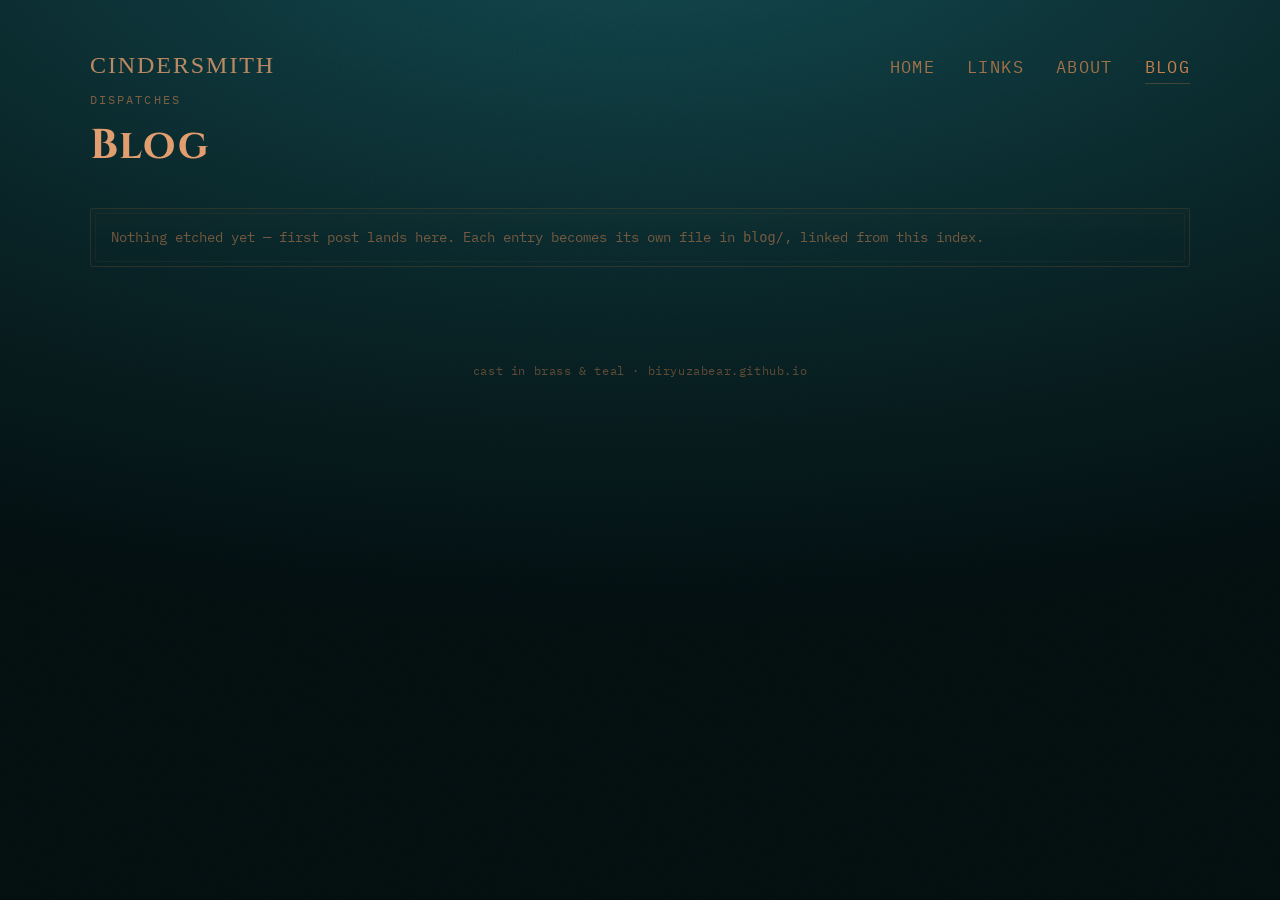
==== blog/index.html @ ecbf348b "Bigger nav, smoother ground, page-wide grain, tighter mobile stage Co-Authored-By: Claude Opus 5 <no" ====
<!doctype html>
<html lang="en">
<head>
<meta charset="utf-8">
<meta name="viewport" content="width=device-width, initial-scale=1">
<title>Blog — Cindersmith</title>
<link rel="preconnect" href="https://fonts.googleapis.com">
<link rel="preconnect" href="https://fonts.gstatic.com" crossorigin>
<link href="https://fonts.googleapis.com/css2?family=Cinzel:wght@500;700&family=IBM+Plex+Mono:wght@400;500&display=swap" rel="stylesheet">
<link rel="stylesheet" href="../assets/style.css?v=9">
<style>
  .entries { display: flex; flex-direction: column; gap: 0.9rem; margin-top: 1.5rem; }
  .entry { text-decoration: none; color: var(--ink); display: block; }
  .entry .date { font-size: 0.72rem; letter-spacing: 0.08em; opacity: 0.55; text-transform: uppercase; }
  .entry h3 { margin: 0.2rem 0 0.3rem; font-size: 1.05rem; }
  .empty { opacity: 0.55; font-size: 0.85rem; }
</style>
</head>
<body>
<nav class="site-nav">
  <a class="mark" href="../index.html">CINDERSMITH</a>
  <ul>
    <li><a href="../index.html">Home</a></li>
    <li><a href="../links.html">Links</a></li>
    <li><a href="../about.html">About</a></li>
    <li><a href="index.html" aria-current="page">Blog</a></li>
  </ul>
</nav>

<main>
  <p class="eyebrow">dispatches</p>
  <h1>Blog</h1>

  <div class="entries">
    <p class="empty plate">Nothing etched yet — first post lands here. Each entry becomes its own file in <code>blog/</code>, linked from this index.</p>
  </div>
</main>

<footer class="site-foot">cast in brass &amp; teal · biryuzabear.github.io</footer>
</body>
</html>
---- assets/style.css ----
@font-face {
  font-family: "Cinzel";
  src: local("Cinzel");
  font-display: swap;
}

:root {
  --ink: #c17a4a;
  --paper: #0d3438;
  --void: #061a1c;
  --backdrop: #030e0f;
  --highlight: #e0996a;
  --line: rgba(193, 122, 74, 0.28);
  --font-display: "Cinzel", "Iowan Old Style", Georgia, serif;
  --font-mono: "IBM Plex Mono", ui-monospace, "SF Mono", Menlo, monospace;
  --max-w: 780px;
  --gap: clamp(1.25rem, 4vw, 2.5rem);
}

@media (min-width: 900px) {
  :root { --max-w: 1180px; }
  body { font-size: 17px; }
}

* { box-sizing: border-box; }

html {
  background: var(--backdrop);
}

body {
  margin: 0;
  min-height: 100vh;
  background:
    radial-gradient(ellipse 140% 90% at 50% -10%,
      #12484d 0%,
      var(--paper) 26%,
      #092528 46%,
      #061a1c 64%,
      var(--backdrop) 88%,
      var(--backdrop) 100%);
  background-attachment: fixed;
  color: var(--ink);
  font-family: var(--font-mono);
  font-size: 16px;
  line-height: 1.6;
}

main {
  max-width: var(--max-w);
  margin: 0 auto;
  padding: 0 var(--gap) calc(var(--gap) * 2);
}

a {
  color: var(--highlight);
  text-decoration-color: var(--line);
  text-underline-offset: 3px;
}
a:hover, a:focus-visible { text-decoration-color: var(--highlight); }

/* ---- nav ---- */
.site-nav {
  max-width: var(--max-w);
  margin: 0 auto;
  padding: var(--gap) var(--gap) 0;
  display: flex;
  align-items: baseline;
  justify-content: space-between;
  gap: 1rem;
  flex-wrap: wrap;
}
.site-nav .mark {
  font-family: var(--font-display);
  font-size: 1.35rem;
  letter-spacing: 0.08em;
  color: var(--highlight);
  text-decoration: none;
  white-space: nowrap;
}
.site-nav ul {
  display: flex;
  gap: 1.6rem;
  list-style: none;
  margin: 0;
  padding: 0;
  flex-wrap: wrap;
}
.site-nav a {
  font-size: 1rem;
  letter-spacing: 0.08em;
  text-transform: uppercase;
  text-decoration: none;
  color: var(--ink);
  opacity: 0.8;
  border-bottom: 1px solid transparent;
  padding: 0.35rem 0;
}
@media (min-width: 900px) {
  .site-nav .mark { font-size: 1.5rem; }
  .site-nav a { font-size: 1.05rem; }
  .site-nav ul { gap: 2rem; }
}
.site-nav a:hover, .site-nav a[aria-current="page"] {
  opacity: 1;
  border-bottom-color: var(--line);
}

/* ---- headings ---- */
h1, h2, h3 {
  font-family: var(--font-display);
  color: var(--highlight);
  letter-spacing: 0.03em;
  line-height: 1.25;
  text-wrap: balance;
}
h1 { font-size: clamp(1.7rem, 6vw, 2.6rem); margin: 0 0 0.4rem; }
h2 { font-size: clamp(1.15rem, 4vw, 1.5rem); margin: 2.5rem 0 0.75rem; }

.eyebrow {
  font-size: 0.72rem;
  letter-spacing: 0.18em;
  text-transform: uppercase;
  color: var(--ink);
  opacity: 0.6;
  margin: 0 0 0.6rem;
}

.lede {
  color: var(--ink);
  opacity: 0.85;
  max-width: 46ch;
}

/* ---- etched divider ---- */
.trace-rule {
  border: 0;
  height: 1px;
  margin: 2.5rem 0;
  background: linear-gradient(90deg, var(--line) 0%, transparent 70%);
}

/* ---- plate: shared card surface ---- */
.plate {
  position: relative;
  border: 1px solid var(--line);
  border-radius: 3px;
  padding: 1.1rem 1.25rem;
  background: linear-gradient(180deg, rgba(193,122,74,0.05), transparent 60%);
}
.plate::before {
  content: "";
  position: absolute;
  inset: 4px;
  border: 1px solid rgba(193,122,74,0.12);
  border-radius: 2px;
  pointer-events: none;
}

footer.site-foot {
  max-width: var(--max-w);
  margin: 0 auto;
  padding: 0 var(--gap) var(--gap);
  font-size: 0.75rem;
  letter-spacing: 0.05em;
  color: var(--ink);
  opacity: 0.45;
  text-align: center;
}

@media (max-width: 480px) {
  .site-nav { padding-top: 1.25rem; }
  .site-nav ul { gap: 0.9rem; }
}

/* Film grain across the whole page, over the background and the plate alike.
   feTurbulence keeps it a few hundred bytes and resolution-independent. */
body::after {
  content: "";
  position: fixed;
  inset: 0;
  z-index: 60;
  pointer-events: none;
  opacity: 0.5;
  mix-blend-mode: overlay;
  background-image: url("data:image/svg+xml,%3Csvg xmlns='http://www.w3.org/2000/svg' width='180' height='180'%3E%3Cfilter id='n'%3E%3CfeTurbulence type='fractalNoise' baseFrequency='0.85' numOctaves='3' stitchTiles='stitch'/%3E%3CfeColorMatrix type='saturate' values='0'/%3E%3C/filter%3E%3Crect width='180' height='180' filter='url(%23n)' opacity='0.42'/%3E%3C/svg%3E");
  background-size: 180px 180px;
}

@media (prefers-reduced-motion: reduce) {
  body::after { opacity: 0.32; }
}
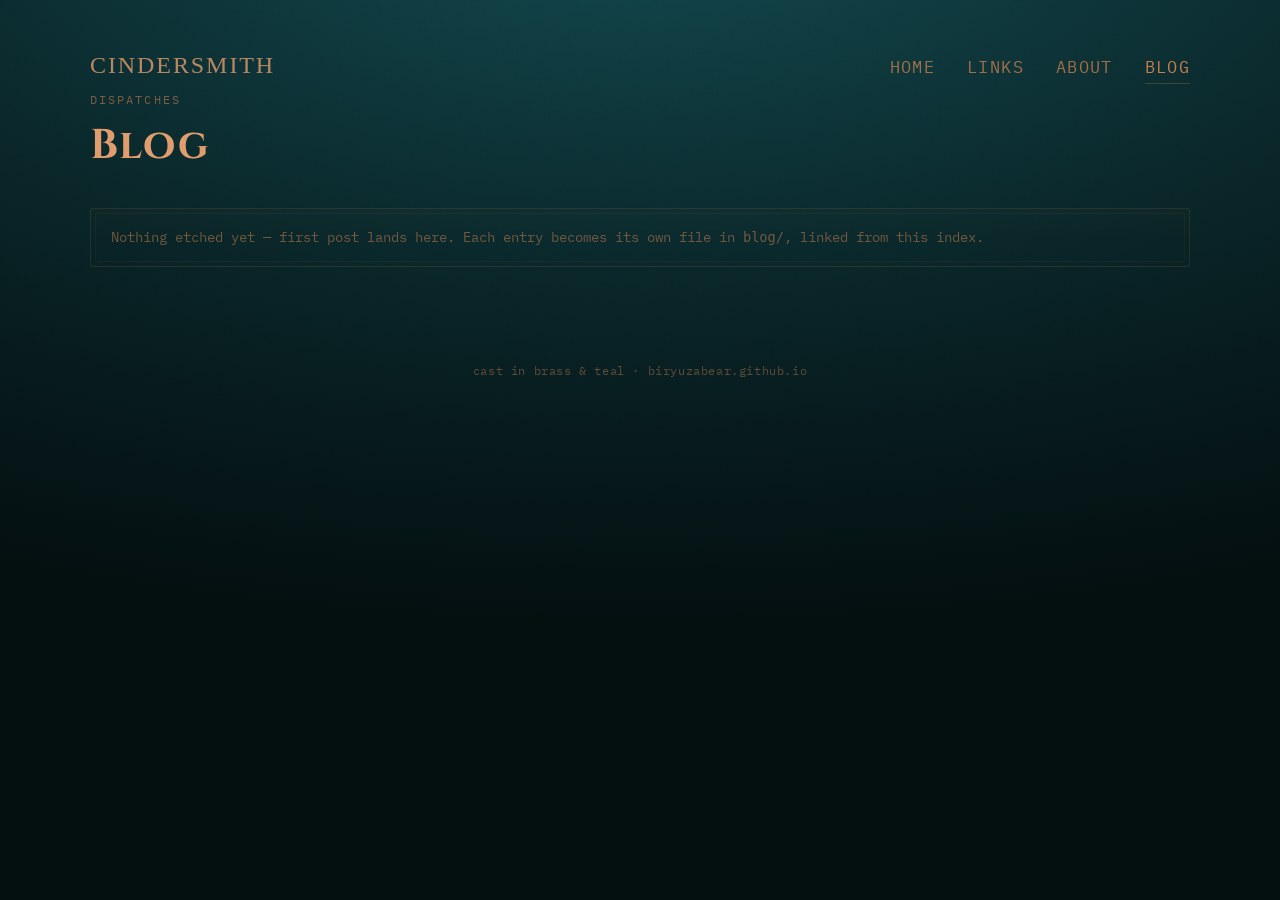
==== commit 5a020283: "Ease the grain back so highlights stay clean Co-Authored-By: Claude Opus 5 <noreply@anthropic.com>" ====
--- a/blog/index.html
+++ b/blog/index.html
@@ -7,7 +7,7 @@
 <link rel="preconnect" href="https://fonts.googleapis.com">
 <link rel="preconnect" href="https://fonts.gstatic.com" crossorigin>
 <link href="https://fonts.googleapis.com/css2?family=Cinzel:wght@500;700&family=IBM+Plex+Mono:wght@400;500&display=swap" rel="stylesheet">
-<link rel="stylesheet" href="../assets/style.css?v=9">
+<link rel="stylesheet" href="../assets/style.css?v=10">
 <style>
   .entries { display: flex; flex-direction: column; gap: 0.9rem; margin-top: 1.5rem; }
   .entry { text-decoration: none; color: var(--ink); display: block; }
--- a/assets/style.css
+++ b/assets/style.css
@@ -181,12 +181,12 @@
   inset: 0;
   z-index: 60;
   pointer-events: none;
-  opacity: 0.5;
+  opacity: 0.34;
   mix-blend-mode: overlay;
   background-image: url("data:image/svg+xml,%3Csvg xmlns='http://www.w3.org/2000/svg' width='180' height='180'%3E%3Cfilter id='n'%3E%3CfeTurbulence type='fractalNoise' baseFrequency='0.85' numOctaves='3' stitchTiles='stitch'/%3E%3CfeColorMatrix type='saturate' values='0'/%3E%3C/filter%3E%3Crect width='180' height='180' filter='url(%23n)' opacity='0.42'/%3E%3C/svg%3E");
   background-size: 180px 180px;
 }
 
 @media (prefers-reduced-motion: reduce) {
-  body::after { opacity: 0.32; }
+  body::after { opacity: 0.22; }
 }
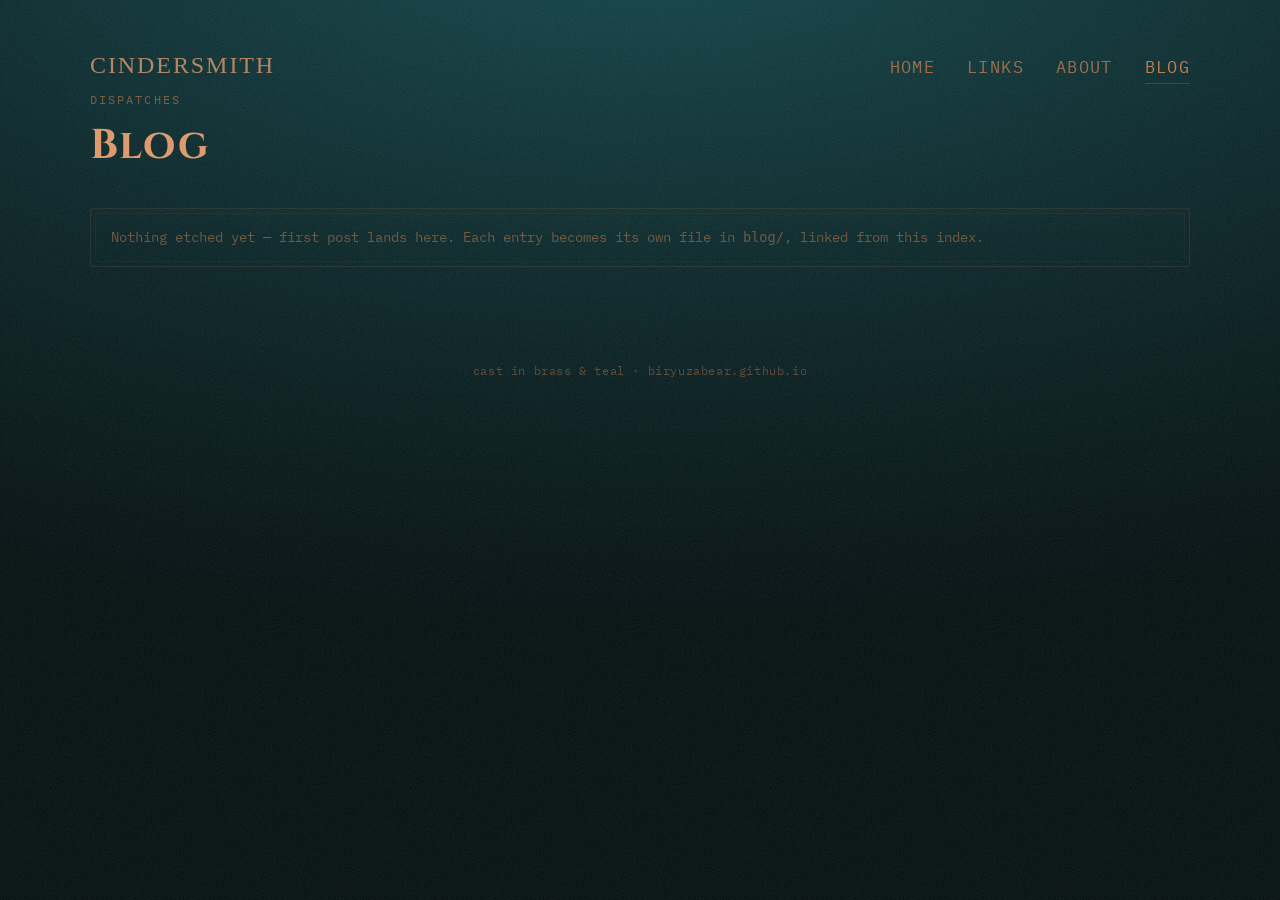
==== commit 24960f10: "Paint ground and grain as fixed layers; iOS drops fixed backgrounds and blend modes Co-Authored-By: " ====
--- a/blog/index.html
+++ b/blog/index.html
@@ -7,7 +7,7 @@
 <link rel="preconnect" href="https://fonts.googleapis.com">
 <link rel="preconnect" href="https://fonts.gstatic.com" crossorigin>
 <link href="https://fonts.googleapis.com/css2?family=Cinzel:wght@500;700&family=IBM+Plex+Mono:wght@400;500&display=swap" rel="stylesheet">
-<link rel="stylesheet" href="../assets/style.css?v=10">
+<link rel="stylesheet" href="../assets/style.css?v=13">
 <style>
   .entries { display: flex; flex-direction: column; gap: 0.9rem; margin-top: 1.5rem; }
   .entry { text-decoration: none; color: var(--ink); display: block; }
--- a/assets/style.css
+++ b/assets/style.css
@@ -31,15 +31,6 @@
 body {
   margin: 0;
   min-height: 100vh;
-  background:
-    radial-gradient(ellipse 140% 90% at 50% -10%,
-      #12484d 0%,
-      var(--paper) 26%,
-      #092528 46%,
-      #061a1c 64%,
-      var(--backdrop) 88%,
-      var(--backdrop) 100%);
-  background-attachment: fixed;
   color: var(--ink);
   font-family: var(--font-mono);
   font-size: 16px;
@@ -173,16 +164,32 @@
   .site-nav ul { gap: 0.9rem; }
 }
 
-/* Film grain across the whole page, over the background and the plate alike.
-   feTurbulence keeps it a few hundred bytes and resolution-independent. */
+/* Ground and grain are both fixed layers rather than body backgrounds:
+   `background-attachment: fixed` is unreliable on iOS Safari, and a blend mode
+   with no backdrop to composite against paints a flat rectangle. */
+body::before {
+  content: "";
+  position: fixed;
+  inset: 0;
+  z-index: -1;
+  pointer-events: none;
+  background:
+    radial-gradient(ellipse 140% 90% at 50% -10%,
+      #12484d 0%,
+      var(--paper) 26%,
+      #092528 46%,
+      #061a1c 64%,
+      var(--backdrop) 88%,
+      var(--backdrop) 100%);
+}
+
 body::after {
   content: "";
   position: fixed;
   inset: 0;
   z-index: 60;
   pointer-events: none;
-  opacity: 0.34;
-  mix-blend-mode: overlay;
+  opacity: 0.28;
   background-image: url("data:image/svg+xml,%3Csvg xmlns='http://www.w3.org/2000/svg' width='180' height='180'%3E%3Cfilter id='n'%3E%3CfeTurbulence type='fractalNoise' baseFrequency='0.85' numOctaves='3' stitchTiles='stitch'/%3E%3CfeColorMatrix type='saturate' values='0'/%3E%3C/filter%3E%3Crect width='180' height='180' filter='url(%23n)' opacity='0.42'/%3E%3C/svg%3E");
   background-size: 180px 180px;
 }
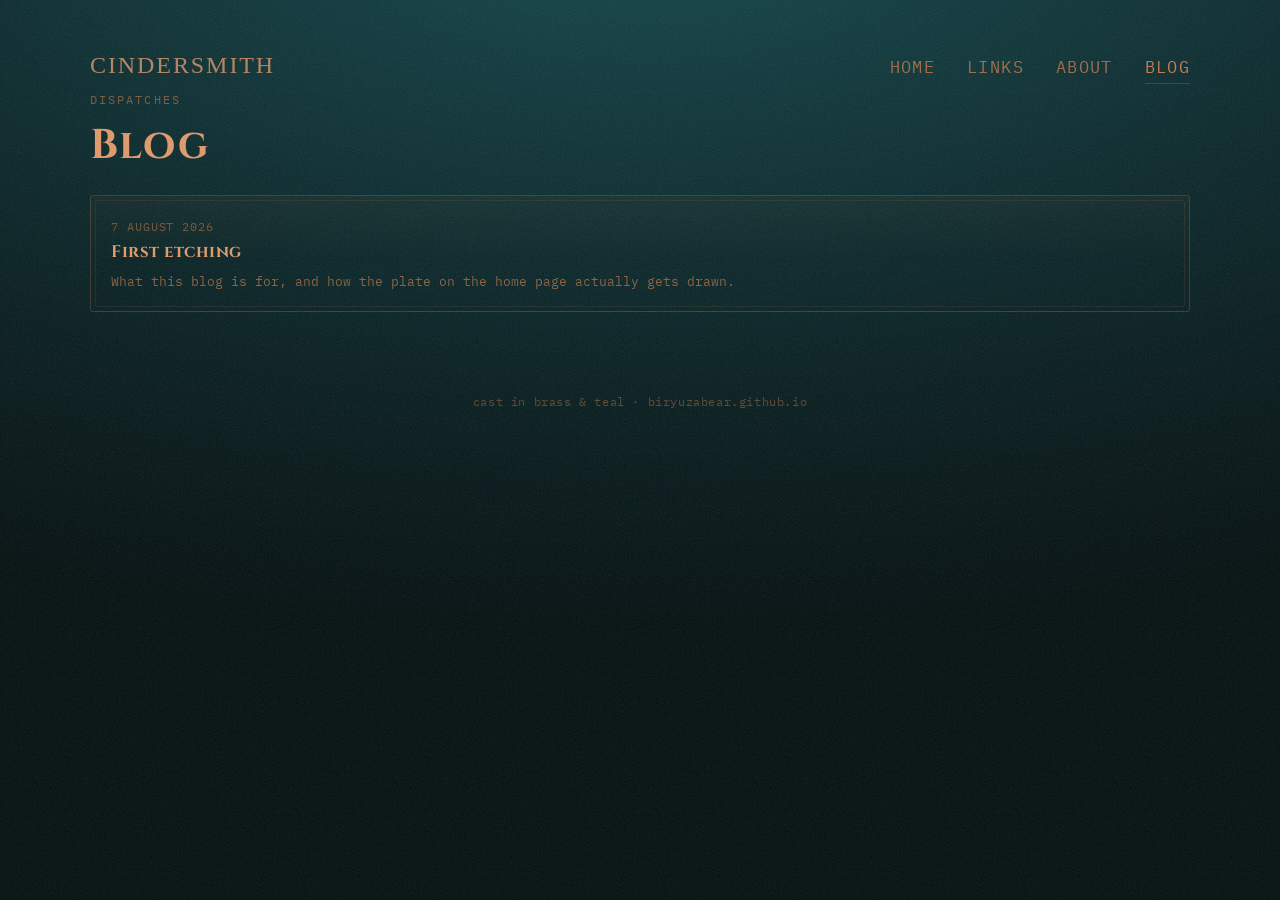
==== commit c5524aaa: "Add a blog post template and a worked example entry Post prose styles live in style.css so entries c" ====
--- a/blog/index.html
+++ b/blog/index.html
@@ -7,12 +7,13 @@
 <link rel="preconnect" href="https://fonts.googleapis.com">
 <link rel="preconnect" href="https://fonts.gstatic.com" crossorigin>
 <link href="https://fonts.googleapis.com/css2?family=Cinzel:wght@500;700&family=IBM+Plex+Mono:wght@400;500&display=swap" rel="stylesheet">
-<link rel="stylesheet" href="../assets/style.css?v=13">
+<link rel="stylesheet" href="../assets/style.css?v=14">
 <style>
   .entries { display: flex; flex-direction: column; gap: 0.9rem; margin-top: 1.5rem; }
   .entry { text-decoration: none; color: var(--ink); display: block; }
   .entry .date { font-size: 0.72rem; letter-spacing: 0.08em; opacity: 0.55; text-transform: uppercase; }
   .entry h3 { margin: 0.2rem 0 0.3rem; font-size: 1.05rem; }
+  .entry .dek { font-size: 0.82rem; opacity: 0.7; }
   .empty { opacity: 0.55; font-size: 0.85rem; }
 </style>
 </head>
@@ -32,7 +33,11 @@
   <h1>Blog</h1>
 
   <div class="entries">
-    <p class="empty plate">Nothing etched yet — first post lands here. Each entry becomes its own file in <code>blog/</code>, linked from this index.</p>
+    <a class="entry plate" href="2026-08-07-first-etching.html">
+      <span class="date"><time datetime="2026-08-07">7 August 2026</time></span>
+      <h3>First etching</h3>
+      <span class="dek">What this blog is for, and how the plate on the home page actually gets drawn.</span>
+    </a>
   </div>
 </main>
 
--- a/assets/style.css
+++ b/assets/style.css
@@ -146,6 +146,95 @@
   border: 1px solid rgba(193,122,74,0.12);
   border-radius: 2px;
   pointer-events: none;
+}
+
+/* ---- post: shared by every entry in blog/ ---- */
+.post-meta {
+  font-size: 0.72rem;
+  letter-spacing: 0.14em;
+  text-transform: uppercase;
+  opacity: 0.5;
+  margin: 0 0 0.6rem;
+}
+.post-dek {
+  font-size: 1.02rem;
+  opacity: 0.8;
+  max-width: 52ch;
+  margin: 0.6rem 0 0;
+}
+
+.post {
+  max-width: 68ch;
+  margin-top: 2rem;
+}
+.post p, .post ul, .post ol { margin: 0 0 1.1rem; opacity: 0.9; }
+.post h2 { font-size: clamp(1.1rem, 3vw, 1.35rem); margin: 2.2rem 0 0.7rem; }
+.post h3 { font-size: 1rem; margin: 1.8rem 0 0.5rem; }
+.post ul, .post ol { padding-left: 1.2rem; }
+.post li { margin-bottom: 0.35rem; }
+.post strong { color: var(--highlight); font-weight: 500; }
+
+.post blockquote {
+  margin: 1.5rem 0;
+  padding-left: 1.1rem;
+  border-left: 1px solid var(--line);
+  opacity: 0.75;
+}
+.post blockquote p:last-child { margin-bottom: 0; }
+
+.post code {
+  font-size: 0.85em;
+  color: var(--highlight);
+  background: rgba(193, 122, 74, 0.08);
+  padding: 0.1em 0.36em;
+  border-radius: 2px;
+}
+.post pre {
+  margin: 1.4rem 0;
+  padding: 1rem 1.1rem;
+  overflow-x: auto;
+  font-size: 0.8rem;
+  line-height: 1.7;
+  border: 1px solid var(--line);
+  border-radius: 3px;
+  background: rgba(6, 26, 28, 0.55);
+}
+.post pre code { background: none; padding: 0; color: var(--ink); }
+
+.post figure { margin: 1.6rem 0; }
+.post img { max-width: 100%; height: auto; display: block; border-radius: 3px; }
+.post figcaption { font-size: 0.75rem; opacity: 0.5; margin-top: 0.5rem; }
+
+.tags {
+  display: flex;
+  flex-wrap: wrap;
+  gap: 0.5rem;
+  list-style: none;
+  margin: 2rem 0 0;
+  padding: 0;
+}
+.tags li {
+  font-size: 0.68rem;
+  letter-spacing: 0.1em;
+  text-transform: uppercase;
+  border: 1px solid var(--line);
+  border-radius: 2px;
+  padding: 0.18rem 0.55rem;
+  opacity: 0.65;
+}
+
+.post-foot {
+  display: flex;
+  justify-content: space-between;
+  gap: 1rem;
+  flex-wrap: wrap;
+  margin-top: 2.5rem;
+}
+.post-foot a {
+  font-size: 0.78rem;
+  letter-spacing: 0.1em;
+  text-transform: uppercase;
+  text-decoration: none;
 }
 
 footer.site-foot {
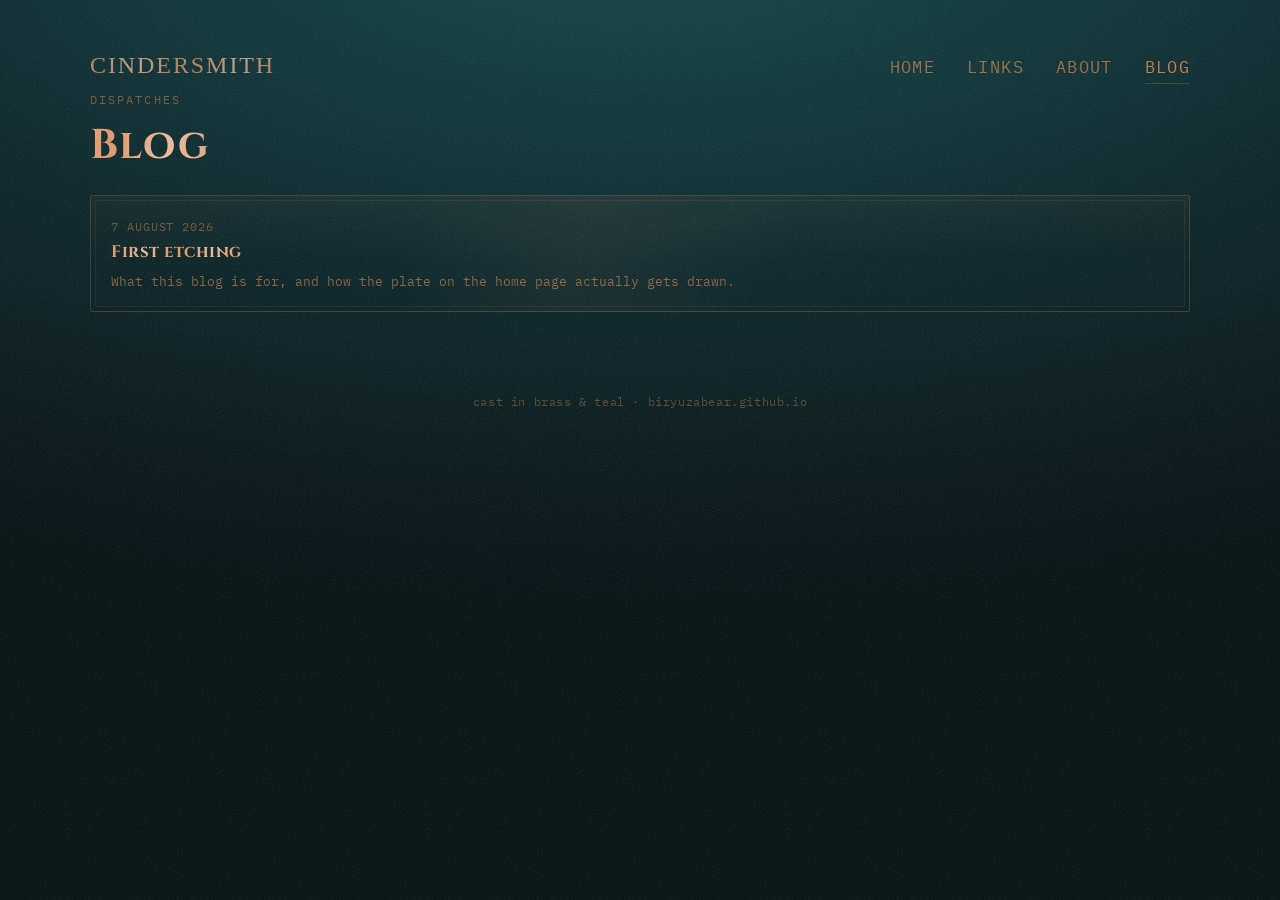
==== commit 2a49701b: "Give headings a metallic sheen, matching the sigil's own ramp h1/h2/h3, the nav mark, and .metal spa" ====
--- a/blog/index.html
+++ b/blog/index.html
@@ -7,7 +7,7 @@
 <link rel="preconnect" href="https://fonts.googleapis.com">
 <link rel="preconnect" href="https://fonts.gstatic.com" crossorigin>
 <link href="https://fonts.googleapis.com/css2?family=Cinzel:wght@500;700&family=IBM+Plex+Mono:wght@400;500&display=swap" rel="stylesheet">
-<link rel="stylesheet" href="../assets/style.css?v=14">
+<link rel="stylesheet" href="../assets/style.css?v=15">
 <style>
   .entries { display: flex; flex-direction: column; gap: 0.9rem; margin-top: 1.5rem; }
   .entry { text-decoration: none; color: var(--ink); display: block; }
--- a/assets/style.css
+++ b/assets/style.css
@@ -15,6 +15,27 @@
   --font-mono: "IBM Plex Mono", ui-monospace, "SF Mono", Menlo, monospace;
   --max-w: 780px;
   --gap: clamp(1.25rem, 4vw, 2.5rem);
+
+  /* Same two-band ramp the canvas paints with (metallicGradient in sigil.js):
+     warm at the ends, the base colour between, a sheen at each band centre. */
+  --metal-highlight: linear-gradient(100deg,
+    rgb(227, 163, 121) 0%,
+    #e0996a 6.25%,
+    rgb(235, 188, 157) 25%,
+    #e0996a 43.75%,
+    #e0996a 56.25%,
+    rgb(235, 188, 157) 75%,
+    #e0996a 93.75%,
+    rgb(227, 163, 121) 100%);
+  --metal-ink: linear-gradient(100deg,
+    rgb(199, 134, 90) 0%,
+    #c17a4a 6.25%,
+    rgb(212, 162, 128) 25%,
+    #c17a4a 43.75%,
+    #c17a4a 56.25%,
+    rgb(212, 162, 128) 75%,
+    #c17a4a 93.75%,
+    rgb(199, 134, 90) 100%);
 }
 
 @media (min-width: 900px) {
@@ -105,6 +126,19 @@
   line-height: 1.25;
   text-wrap: balance;
 }
+
+/* The ramp is tiled at a type-relative width rather than stretched to the box,
+   so the sheen lands on the glyphs whether the heading is one word or a line. */
+@supports (background-clip: text) or (-webkit-background-clip: text) {
+  h1, h2, h3, .site-nav .mark, .metal {
+    background-image: var(--metal-highlight);
+    background-size: 8em 100%;
+    -webkit-background-clip: text;
+    background-clip: text;
+    color: transparent;
+  }
+  .metal-ink { background-image: var(--metal-ink); }
+}
 h1 { font-size: clamp(1.7rem, 6vw, 2.6rem); margin: 0 0 0.4rem; }
 h2 { font-size: clamp(1.15rem, 4vw, 1.5rem); margin: 2.5rem 0 0.75rem; }
 
@@ -128,7 +162,12 @@
   border: 0;
   height: 1px;
   margin: 2.5rem 0;
-  background: linear-gradient(90deg, var(--line) 0%, transparent 70%);
+  background: linear-gradient(90deg,
+    rgba(224, 153, 106, 0.5) 0%,
+    rgba(193, 122, 74, 0.26) 20%,
+    rgba(235, 188, 157, 0.42) 36%,
+    rgba(193, 122, 74, 0.2) 54%,
+    transparent 78%);
 }
 
 /* ---- plate: shared card surface ---- */
@@ -137,7 +176,9 @@
   border: 1px solid var(--line);
   border-radius: 3px;
   padding: 1.1rem 1.25rem;
-  background: linear-gradient(180deg, rgba(193,122,74,0.05), transparent 60%);
+  background:
+    linear-gradient(100deg, transparent 28%, rgba(224,153,106,0.05) 45%, transparent 64%),
+    linear-gradient(180deg, rgba(193,122,74,0.05), transparent 60%);
 }
 .plate::before {
   content: "";
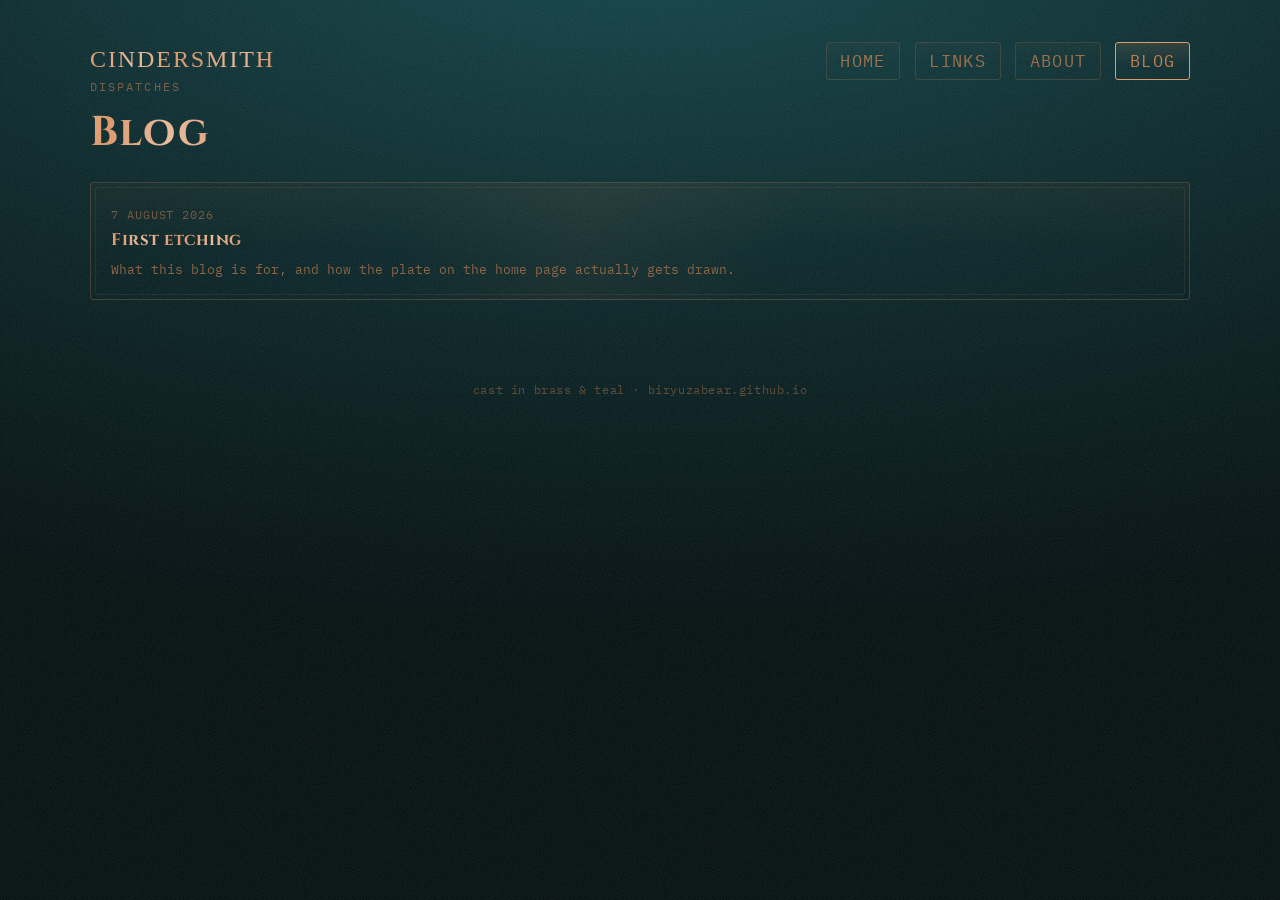
==== commit a2d808f0: "Box the nav links so they read as etched plate buttons They were nearly invisible against the ground" ====
--- a/blog/index.html
+++ b/blog/index.html
@@ -7,7 +7,7 @@
 <link rel="preconnect" href="https://fonts.googleapis.com">
 <link rel="preconnect" href="https://fonts.gstatic.com" crossorigin>
 <link href="https://fonts.googleapis.com/css2?family=Cinzel:wght@500;700&family=IBM+Plex+Mono:wght@400;500&display=swap" rel="stylesheet">
-<link rel="stylesheet" href="../assets/style.css?v=15">
+<link rel="stylesheet" href="../assets/style.css?v=16">
 <style>
   .entries { display: flex; flex-direction: column; gap: 0.9rem; margin-top: 1.5rem; }
   .entry { text-decoration: none; color: var(--ink); display: block; }
--- a/assets/style.css
+++ b/assets/style.css
@@ -92,30 +92,33 @@
 }
 .site-nav ul {
   display: flex;
-  gap: 1.6rem;
+  gap: 0.6rem;
   list-style: none;
   margin: 0;
   padding: 0;
   flex-wrap: wrap;
 }
-.site-nav a {
+.site-nav ul a {
   font-size: 1rem;
   letter-spacing: 0.08em;
   text-transform: uppercase;
   text-decoration: none;
   color: var(--ink);
   opacity: 0.8;
-  border-bottom: 1px solid transparent;
-  padding: 0.35rem 0;
+  border: 1px solid var(--line);
+  border-radius: 3px;
+  padding: 0.4rem 0.7rem;
+  background: linear-gradient(180deg, rgba(193,122,74,0.06), transparent 65%);
 }
 @media (min-width: 900px) {
   .site-nav .mark { font-size: 1.5rem; }
-  .site-nav a { font-size: 1.05rem; }
-  .site-nav ul { gap: 2rem; }
-}
-.site-nav a:hover, .site-nav a[aria-current="page"] {
+  .site-nav ul a { font-size: 1.05rem; padding: 0.45rem 0.85rem; }
+  .site-nav ul { gap: 0.9rem; }
+}
+.site-nav ul a:hover, .site-nav ul a[aria-current="page"] {
   opacity: 1;
-  border-bottom-color: var(--line);
+  border-color: var(--highlight);
+  background: linear-gradient(180deg, rgba(224,153,106,0.14), transparent 65%);
 }
 
 /* ---- headings ---- */
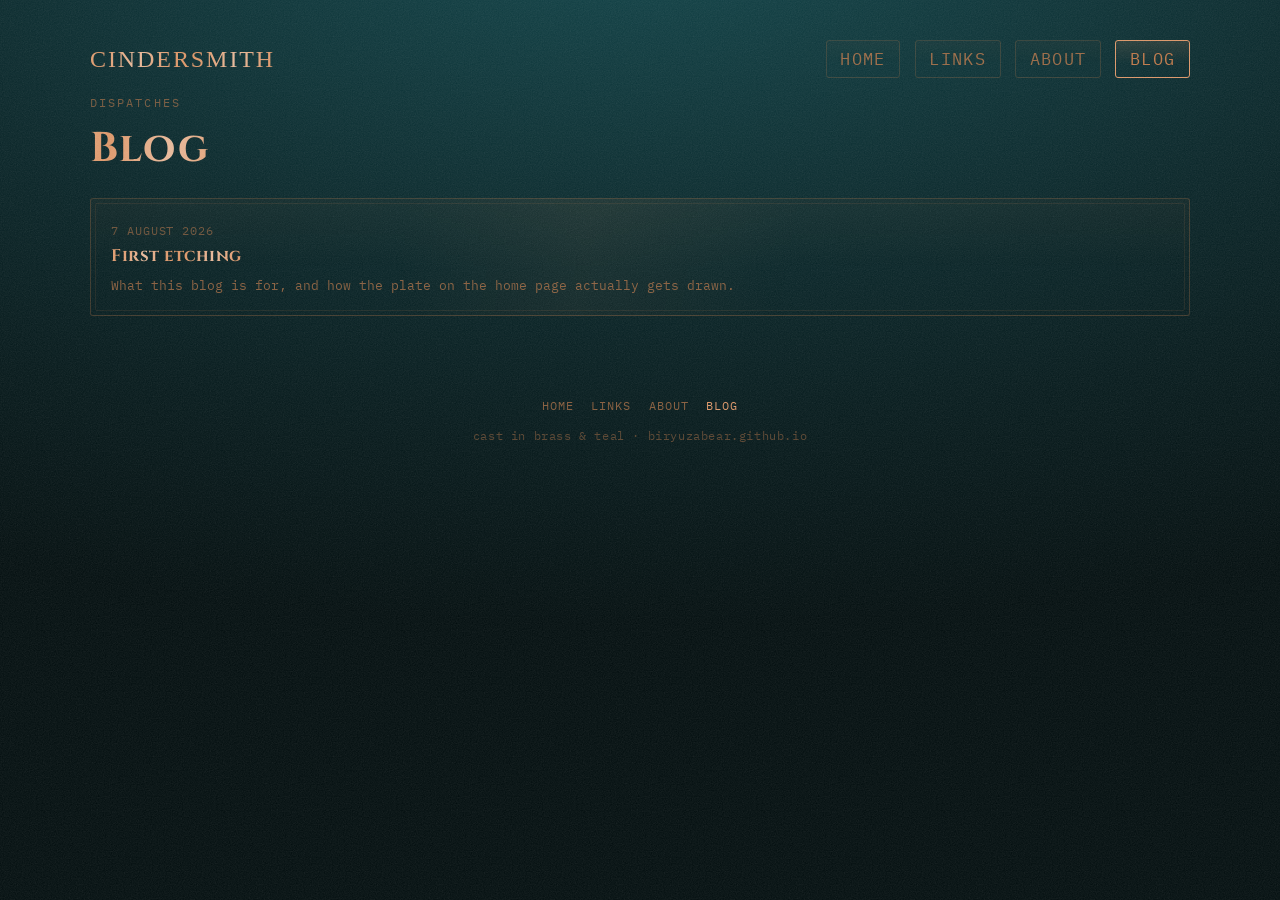
==== commit 5d4c621e: "Stop the site from dead-ending at the bottom of every page Add posts.json as the single source of tr" ====
--- a/blog/index.html
+++ b/blog/index.html
@@ -4,18 +4,19 @@
 <meta charset="utf-8">
 <meta name="viewport" content="width=device-width, initial-scale=1">
 <title>Blog — Cindersmith</title>
+<meta name="description" content="Notes, builds, and dispatches from biryuzabear.">
+<link rel="icon" type="image/svg+xml" href="/favicon.svg">
+<meta property="og:type" content="website">
+<meta property="og:title" content="Blog — Cindersmith">
+<meta property="og:description" content="Notes, builds, and dispatches from biryuzabear.">
+<meta property="og:url" content="https://biryuzabear.github.io/blog/index.html">
+<meta name="twitter:card" content="summary">
+<meta name="twitter:title" content="Blog — Cindersmith">
+<meta name="twitter:description" content="Notes, builds, and dispatches from biryuzabear.">
 <link rel="preconnect" href="https://fonts.googleapis.com">
 <link rel="preconnect" href="https://fonts.gstatic.com" crossorigin>
 <link href="https://fonts.googleapis.com/css2?family=Cinzel:wght@500;700&family=IBM+Plex+Mono:wght@400;500&display=swap" rel="stylesheet">
-<link rel="stylesheet" href="../assets/style.css?v=16">
-<style>
-  .entries { display: flex; flex-direction: column; gap: 0.9rem; margin-top: 1.5rem; }
-  .entry { text-decoration: none; color: var(--ink); display: block; }
-  .entry .date { font-size: 0.72rem; letter-spacing: 0.08em; opacity: 0.55; text-transform: uppercase; }
-  .entry h3 { margin: 0.2rem 0 0.3rem; font-size: 1.05rem; }
-  .entry .dek { font-size: 0.82rem; opacity: 0.7; }
-  .empty { opacity: 0.55; font-size: 0.85rem; }
-</style>
+<link rel="stylesheet" href="../assets/style.css?v=17">
 </head>
 <body>
 <nav class="site-nav">
@@ -32,15 +33,22 @@
   <p class="eyebrow">dispatches</p>
   <h1>Blog</h1>
 
-  <div class="entries">
-    <a class="entry plate" href="2026-08-07-first-etching.html">
-      <span class="date"><time datetime="2026-08-07">7 August 2026</time></span>
-      <h3>First etching</h3>
-      <span class="dek">What this blog is for, and how the plate on the home page actually gets drawn.</span>
-    </a>
-  </div>
+  <div class="entries" id="entries"></div>
 </main>
 
-<footer class="site-foot">cast in brass &amp; teal · biryuzabear.github.io</footer>
+<footer class="site-foot">
+  <nav class="foot-nav" aria-label="Footer">
+    <a href="../index.html">Home</a>
+    <a href="../links.html">Links</a>
+    <a href="../about.html">About</a>
+    <a href="index.html" aria-current="page">Blog</a>
+  </nav>
+  <p class="foot-line">cast in brass &amp; teal · biryuzabear.github.io</p>
+</footer>
+
+<script src="../assets/posts.js?v=17"></script>
+<script>
+  Cindersmith.renderEntries(document.getElementById("entries"), { jsonUrl: "../posts.json", hrefPrefix: "" });
+</script>
 </body>
 </html>
--- a/assets/style.css
+++ b/assets/style.css
@@ -75,9 +75,9 @@
 .site-nav {
   max-width: var(--max-w);
   margin: 0 auto;
-  padding: var(--gap) var(--gap) 0;
-  display: flex;
-  align-items: baseline;
+  padding: var(--gap) var(--gap) 1rem;
+  display: flex;
+  align-items: center;
   justify-content: space-between;
   gap: 1rem;
   flex-wrap: wrap;
@@ -281,15 +281,46 @@
   text-decoration: none;
 }
 
+/* ---- entries: post-listing card, shared by the blog index and the
+   homepage's latest-dispatches strip ---- */
+.entries { display: flex; flex-direction: column; gap: 0.9rem; margin-top: 1.5rem; }
+.entry { text-decoration: none; color: var(--ink); display: block; }
+.entry .date { font-size: 0.72rem; letter-spacing: 0.08em; opacity: 0.55; text-transform: uppercase; }
+.entry h3 { margin: 0.2rem 0 0.3rem; font-size: 1.05rem; }
+.entry .dek { font-size: 0.82rem; opacity: 0.7; }
+.empty { opacity: 0.55; font-size: 0.85rem; }
+
 footer.site-foot {
   max-width: var(--max-w);
   margin: 0 auto;
   padding: 0 var(--gap) var(--gap);
+  text-align: center;
+}
+.foot-nav {
+  display: flex;
+  justify-content: center;
+  gap: 1.1rem;
+  flex-wrap: wrap;
+  margin-bottom: 0.7rem;
+}
+.foot-nav a {
+  font-size: 0.75rem;
+  letter-spacing: 0.08em;
+  text-transform: uppercase;
+  text-decoration: none;
+  color: var(--ink);
+  opacity: 0.7;
+}
+.foot-nav a:hover, .foot-nav a[aria-current="page"] {
+  opacity: 1;
+  color: var(--highlight);
+}
+.foot-line {
+  margin: 0;
   font-size: 0.75rem;
   letter-spacing: 0.05em;
   color: var(--ink);
   opacity: 0.45;
-  text-align: center;
 }
 
 @media (max-width: 480px) {
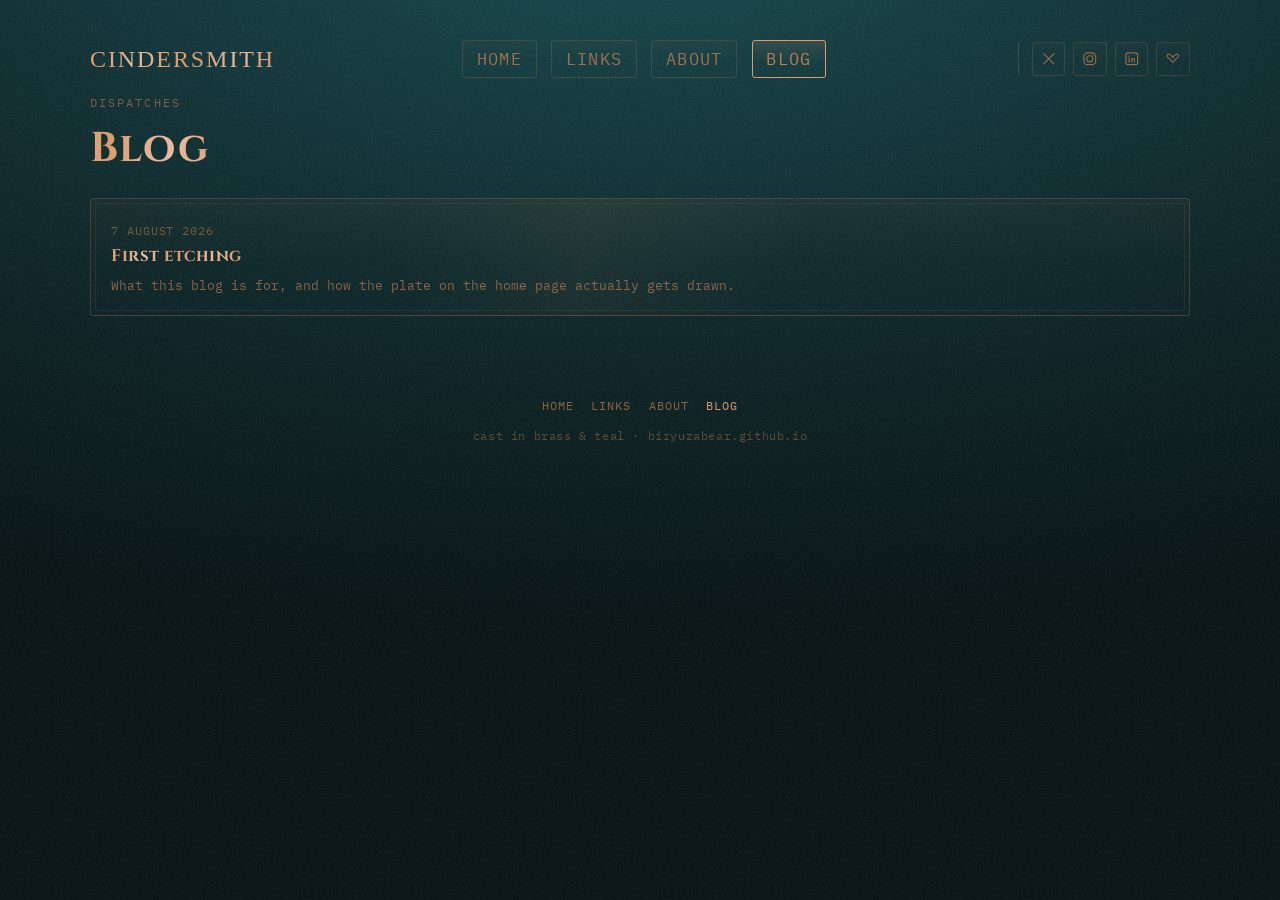
==== commit 417fc765: "Add social icons (X, Instagram, LinkedIn, Bluesky) to the nav and Links social.json + assets/social." ====
--- a/blog/index.html
+++ b/blog/index.html
@@ -27,6 +27,7 @@
     <li><a href="../about.html">About</a></li>
     <li><a href="index.html" aria-current="page">Blog</a></li>
   </ul>
+  <div class="site-nav-social" id="navSocial"></div>
 </nav>
 
 <main>
@@ -47,8 +48,10 @@
 </footer>
 
 <script src="../assets/posts.js?v=17"></script>
+<script src="../assets/social.js?v=17"></script>
 <script>
   Cindersmith.renderEntries(document.getElementById("entries"), { jsonUrl: "../posts.json", hrefPrefix: "" });
+  Cindersmith.renderSocial(document.getElementById("navSocial"), { jsonUrl: "../social.json" });
 </script>
 </body>
 </html>
--- a/assets/style.css
+++ b/assets/style.css
@@ -121,6 +121,36 @@
   background: linear-gradient(180deg, rgba(224,153,106,0.14), transparent 65%);
 }
 
+.site-nav-social {
+  display: flex;
+  gap: 0.5rem;
+  margin-left: 0.3rem;
+  padding-left: 0.8rem;
+  border-left: 1px solid var(--line);
+}
+.icon-btn {
+  display: flex;
+  align-items: center;
+  justify-content: center;
+  width: 2.1rem;
+  height: 2.1rem;
+  border: 1px solid var(--line);
+  border-radius: 3px;
+  color: var(--ink);
+  opacity: 0.75;
+  background: linear-gradient(180deg, rgba(193,122,74,0.06), transparent 65%);
+}
+.icon-btn svg { width: 1.1rem; height: 1.1rem; }
+.icon-btn:hover {
+  opacity: 1;
+  color: var(--highlight);
+  border-color: var(--highlight);
+  background: linear-gradient(180deg, rgba(224,153,106,0.14), transparent 65%);
+}
+@media (max-width: 480px) {
+  .site-nav-social { border-left: 0; padding-left: 0; margin-left: 0; }
+}
+
 /* ---- headings ---- */
 h1, h2, h3 {
   font-family: var(--font-display);
